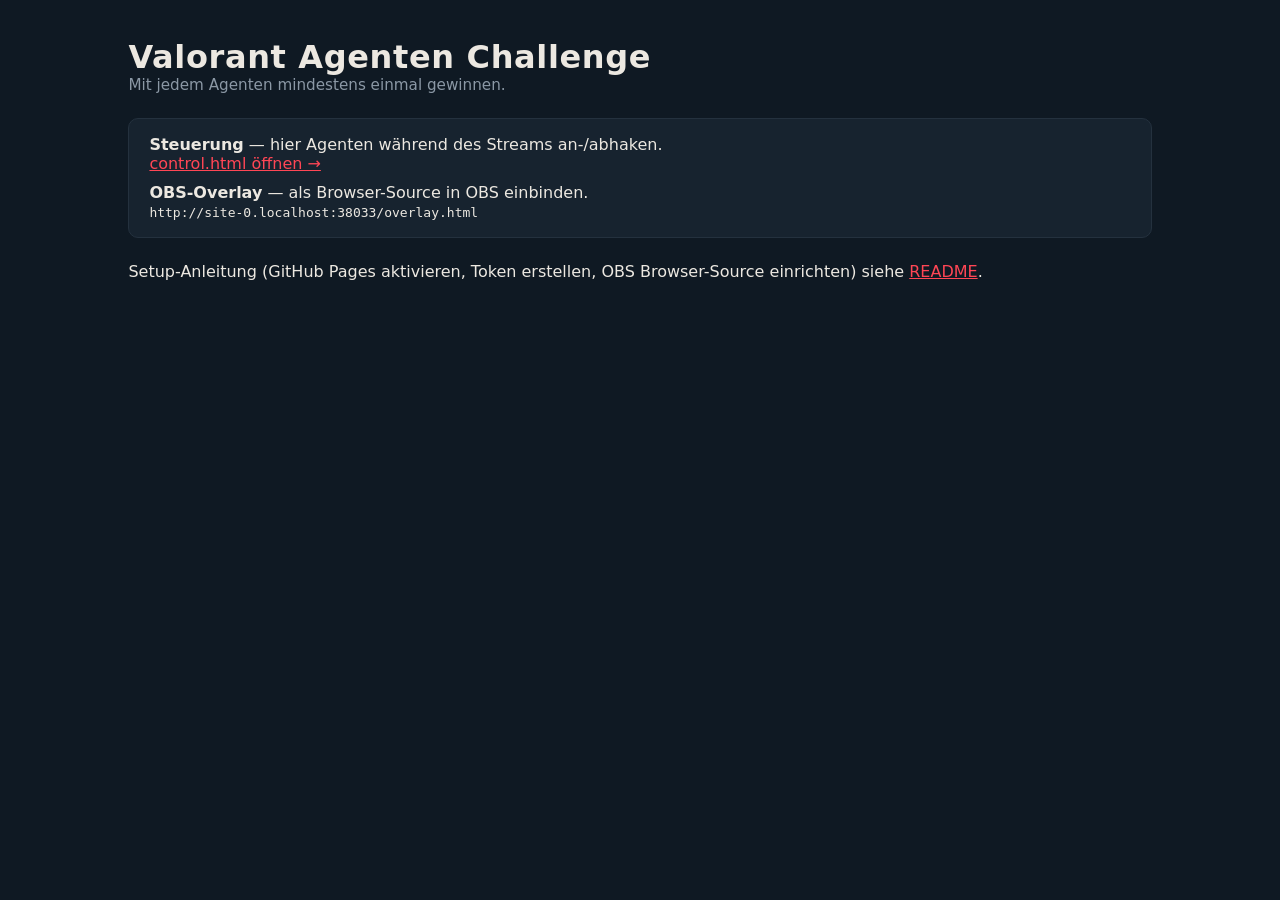
==== index.html @ 869e6dad "Add Agenten Challenge website and OBS overlay Static site for the "win once with every Valorant agen" ====
<!doctype html>
<html lang="de">
  <head>
    <meta charset="UTF-8" />
    <meta name="viewport" content="width=device-width, initial-scale=1.0" />
    <title>Valorant Agenten Challenge</title>
    <link rel="stylesheet" href="css/style.css" />
  </head>
  <body>
    <div class="page">
      <div class="page-header">
        <div>
          <h1>Valorant Agenten Challenge</h1>
          <div class="subtitle">Mit jedem Agenten mindestens einmal gewinnen.</div>
        </div>
      </div>

      <div class="token-box">
        <div style="display: flex; flex-direction: column; gap: 0.6rem; width: 100%">
          <div>
            <strong>Steuerung</strong> — hier Agenten während des Streams an-/abhaken.
            <div>
              <a href="control.html">control.html öffnen &rarr;</a>
            </div>
          </div>
          <div>
            <strong>OBS-Overlay</strong> — als Browser-Source in OBS einbinden.
            <div>
              <code id="overlayUrl"></code>
            </div>
          </div>
        </div>
      </div>

      <p class="subtitle">
        Setup-Anleitung (GitHub Pages aktivieren, Token erstellen, OBS Browser-Source einrichten)
        siehe <a href="https://github.com/Robotcappu/AgentenChallenge#readme">README</a>.
      </p>
    </div>

    <script>
      document.getElementById("overlayUrl").textContent = new URL("overlay.html", location.href).href;
    </script>
  </body>
</html>
---- css/style.css ----
:root {
  --bg: #0f1923;
  --bg-elevated: #17232f;
  --text: #ece8e1;
  --text-dim: #8b98a5;
  --accent: #ff4655;
  --border: #24313e;

  --role-duelist: #ff4655;
  --role-initiator: #f5c518;
  --role-controller: #5ec8e8;
  --role-sentinel: #4ad991;
  --role-unbekannt: #8b98a5;
}

* {
  box-sizing: border-box;
}

html,
body {
  margin: 0;
  padding: 0;
}

body {
  background: var(--bg);
  color: var(--text);
  font-family: "Segoe UI", system-ui, -apple-system, sans-serif;
  min-height: 100vh;
}

body.transparent {
  background: transparent;
}

a {
  color: var(--accent);
}

.page {
  max-width: 1100px;
  margin: 0 auto;
  padding: clamp(1rem, 3vw, 2.5rem);
}

.page-header {
  display: flex;
  align-items: baseline;
  justify-content: space-between;
  gap: 1rem;
  flex-wrap: wrap;
  margin-bottom: 1.5rem;
}

.page-header h1 {
  font-size: clamp(1.4rem, 2.5vw, 2rem);
  letter-spacing: 0.02em;
  margin: 0;
}

.page-header .subtitle {
  color: var(--text-dim);
  font-size: 0.95rem;
}

/* ---- Token / Setup Box ---- */
.token-box {
  background: var(--bg-elevated);
  border: 1px solid var(--border);
  border-radius: 10px;
  padding: 1rem 1.25rem;
  margin-bottom: 1.5rem;
  display: flex;
  gap: 0.75rem;
  align-items: center;
  flex-wrap: wrap;
}

.token-box input[type="password"],
.token-box input[type="text"] {
  flex: 1 1 260px;
  background: var(--bg);
  border: 1px solid var(--border);
  color: var(--text);
  padding: 0.55rem 0.75rem;
  border-radius: 6px;
  font-size: 0.9rem;
}

button {
  background: var(--accent);
  color: #fff;
  border: none;
  padding: 0.55rem 1rem;
  border-radius: 6px;
  cursor: pointer;
  font-size: 0.9rem;
  font-weight: 600;
  transition: filter 0.15s ease;
}

button:hover {
  filter: brightness(1.1);
}

button:disabled {
  filter: grayscale(0.6);
  cursor: not-allowed;
  opacity: 0.6;
}

button.secondary {
  background: var(--bg-elevated);
  border: 1px solid var(--border);
  color: var(--text);
}

button.danger {
  background: #7a1f27;
}

.status-line {
  font-size: 0.85rem;
  color: var(--text-dim);
  min-height: 1.2em;
}

.status-line.error {
  color: var(--accent);
}

.status-line.ok {
  color: var(--role-sentinel);
}

/* ---- Progress bar ---- */
.progress-wrap {
  margin-bottom: 1.75rem;
}

.progress-label {
  display: flex;
  justify-content: space-between;
  font-size: 0.95rem;
  margin-bottom: 0.4rem;
  color: var(--text-dim);
}

.progress-label strong {
  color: var(--text);
}

.progress-bar {
  height: 14px;
  border-radius: 999px;
  background: var(--bg-elevated);
  border: 1px solid var(--border);
  overflow: hidden;
}

.progress-bar-fill {
  height: 100%;
  background: linear-gradient(90deg, var(--accent), var(--role-initiator));
  border-radius: 999px 0 0 999px;
  transition: width 0.4s ease;
}

/* ---- Role sections / grid ---- */
.role-section {
  margin-bottom: 1.75rem;
}

.role-title {
  font-size: 0.85rem;
  text-transform: uppercase;
  letter-spacing: 0.08em;
  font-weight: 700;
  margin-bottom: 0.6rem;
  padding-left: 0.5rem;
  border-left: 4px solid var(--role-color, var(--text-dim));
}

.agent-grid {
  display: grid;
  grid-template-columns: repeat(auto-fill, minmax(96px, 1fr));
  gap: 0.6rem;
}

.agent-card {
  position: relative;
  background: var(--bg-elevated);
  border: 1px solid var(--border);
  border-radius: 10px;
  padding: 0.5rem;
  text-align: center;
  cursor: default;
  transition: transform 0.15s ease, border-color 0.15s ease;
}

.agent-card.clickable {
  cursor: pointer;
}

.agent-card.clickable:hover {
  transform: translateY(-2px);
  border-color: var(--role-color, var(--accent));
}

.agent-card img {
  width: 100%;
  aspect-ratio: 1 / 1;
  object-fit: contain;
  filter: grayscale(1) brightness(0.55);
  transition: filter 0.25s ease;
}

.agent-card.completed img {
  filter: none;
}

.agent-card.completed {
  border-color: var(--role-color, var(--accent));
  box-shadow: 0 0 0 1px var(--role-color, var(--accent)) inset;
}

.agent-card .name {
  font-size: 0.72rem;
  margin-top: 0.3rem;
  color: var(--text-dim);
  white-space: nowrap;
  overflow: hidden;
  text-overflow: ellipsis;
}

.agent-card.completed .name {
  color: var(--text);
}

.agent-card .check {
  position: absolute;
  top: 4px;
  right: 4px;
  width: 18px;
  height: 18px;
  border-radius: 999px;
  background: var(--role-color, var(--accent));
  color: #08110a;
  font-size: 12px;
  line-height: 18px;
  font-weight: 900;
  display: none;
}

.agent-card.completed .check {
  display: block;
}

@keyframes pop-complete {
  0% {
    transform: scale(1);
  }
  35% {
    transform: scale(1.18);
    box-shadow: 0 0 22px 4px var(--role-color, var(--accent));
  }
  100% {
    transform: scale(1);
  }
}

.agent-card.just-completed {
  animation: pop-complete 0.6s ease;
}

/* ---- Overlay specific ---- */
.overlay-body {
  padding: 0.75rem;
}

.overlay-body .page {
  padding: 0.5rem;
  max-width: none;
}

.overlay-body .agent-card,
.overlay-body .role-title {
  text-shadow: 0 1px 3px rgba(0, 0, 0, 0.8);
}

.overlay-body .agent-card {
  background: rgba(15, 25, 35, 0.72);
  backdrop-filter: blur(2px);
}
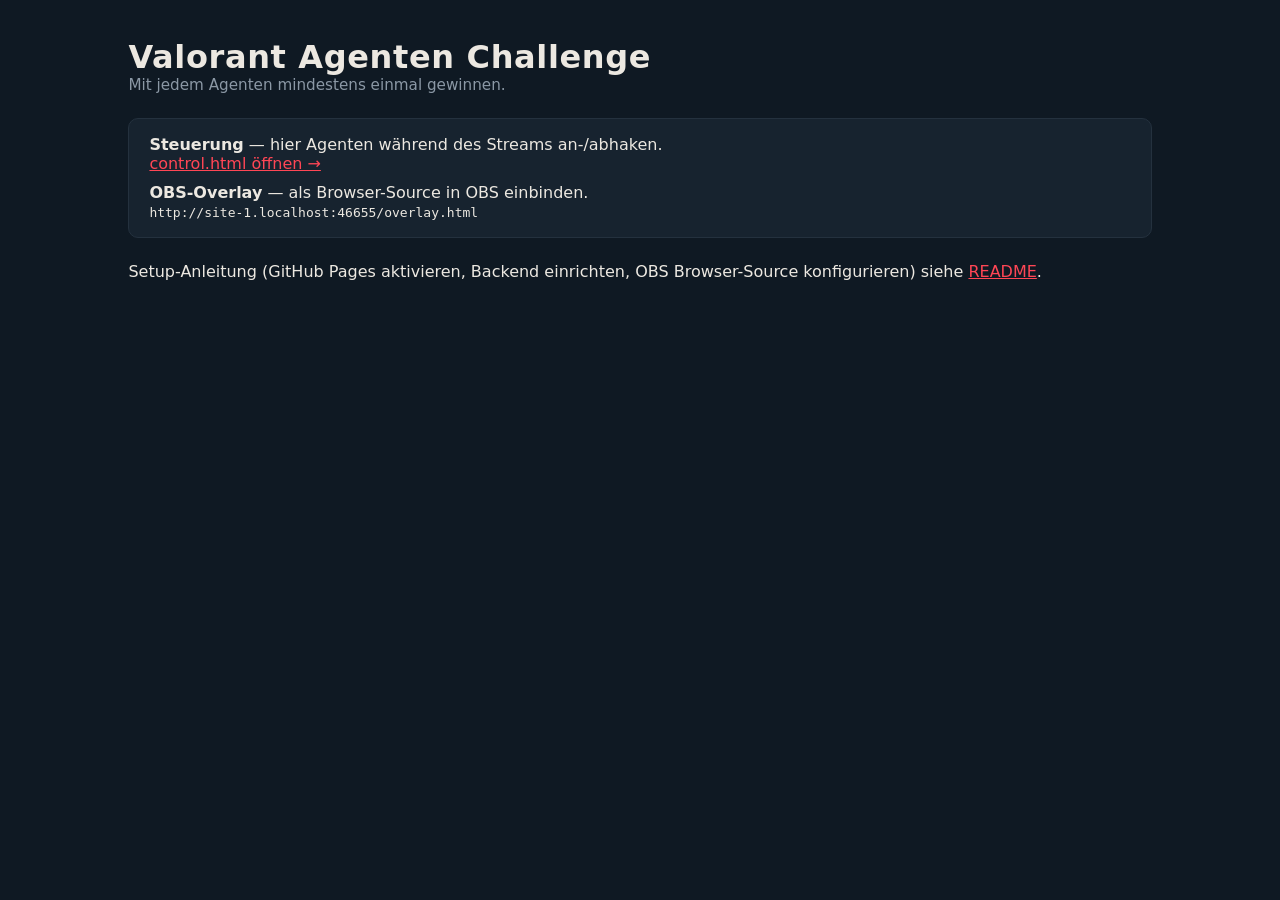
==== commit 616311cf: "Remove token gate entirely - control panel is now fully open GitHub's API has no anonymous-write pat" ====
--- a/index.html
+++ b/index.html
@@ -15,7 +15,7 @@
         </div>
       </div>
 
-      <div class="token-box">
+      <div class="toolbar">
         <div style="display: flex; flex-direction: column; gap: 0.6rem; width: 100%">
           <div>
             <strong>Steuerung</strong> — hier Agenten während des Streams an-/abhaken.
@@ -33,7 +33,7 @@
       </div>
 
       <p class="subtitle">
-        Setup-Anleitung (GitHub Pages aktivieren, Token erstellen, OBS Browser-Source einrichten)
+        Setup-Anleitung (GitHub Pages aktivieren, Backend einrichten, OBS Browser-Source konfigurieren)
         siehe <a href="https://github.com/Robotcappu/AgentenChallenge#readme">README</a>.
       </p>
     </div>
--- a/css/style.css
+++ b/css/style.css
@@ -64,8 +64,8 @@
   font-size: 0.95rem;
 }
 
-/* ---- Token / Setup Box ---- */
-.token-box {
+/* ---- Toolbar / info box ---- */
+.toolbar {
   background: var(--bg-elevated);
   border: 1px solid var(--border);
   border-radius: 10px;
@@ -77,8 +77,8 @@
   flex-wrap: wrap;
 }
 
-.token-box input[type="password"],
-.token-box input[type="text"] {
+.toolbar input[type="password"],
+.toolbar input[type="text"] {
   flex: 1 1 260px;
   background: var(--bg);
   border: 1px solid var(--border);
@@ -190,12 +190,12 @@
 .agent-card {
   position: relative;
   background: var(--bg-elevated);
-  border: 1px solid var(--border);
+  border: 1px solid var(--role-color, var(--accent));
   border-radius: 10px;
   padding: 0.5rem;
   text-align: center;
   cursor: default;
-  transition: transform 0.15s ease, border-color 0.15s ease;
+  transition: transform 0.15s ease, border-color 0.15s ease, opacity 0.25s ease;
 }
 
 .agent-card.clickable {
@@ -211,30 +211,30 @@
   width: 100%;
   aspect-ratio: 1 / 1;
   object-fit: contain;
+  filter: none;
+  transition: filter 0.25s ease;
+}
+
+.agent-card.completed img {
   filter: grayscale(1) brightness(0.55);
-  transition: filter 0.25s ease;
-}
-
-.agent-card.completed img {
-  filter: none;
 }
 
 .agent-card.completed {
-  border-color: var(--role-color, var(--accent));
-  box-shadow: 0 0 0 1px var(--role-color, var(--accent)) inset;
+  border-color: var(--border);
+  opacity: 0.7;
 }
 
 .agent-card .name {
   font-size: 0.72rem;
   margin-top: 0.3rem;
-  color: var(--text-dim);
+  color: var(--text);
   white-space: nowrap;
   overflow: hidden;
   text-overflow: ellipsis;
 }
 
 .agent-card.completed .name {
-  color: var(--text);
+  color: var(--text-dim);
 }
 
 .agent-card .check {
@@ -244,8 +244,8 @@
   width: 18px;
   height: 18px;
   border-radius: 999px;
-  background: var(--role-color, var(--accent));
-  color: #08110a;
+  background: var(--text-dim);
+  color: var(--bg);
   font-size: 12px;
   line-height: 18px;
   font-weight: 900;
